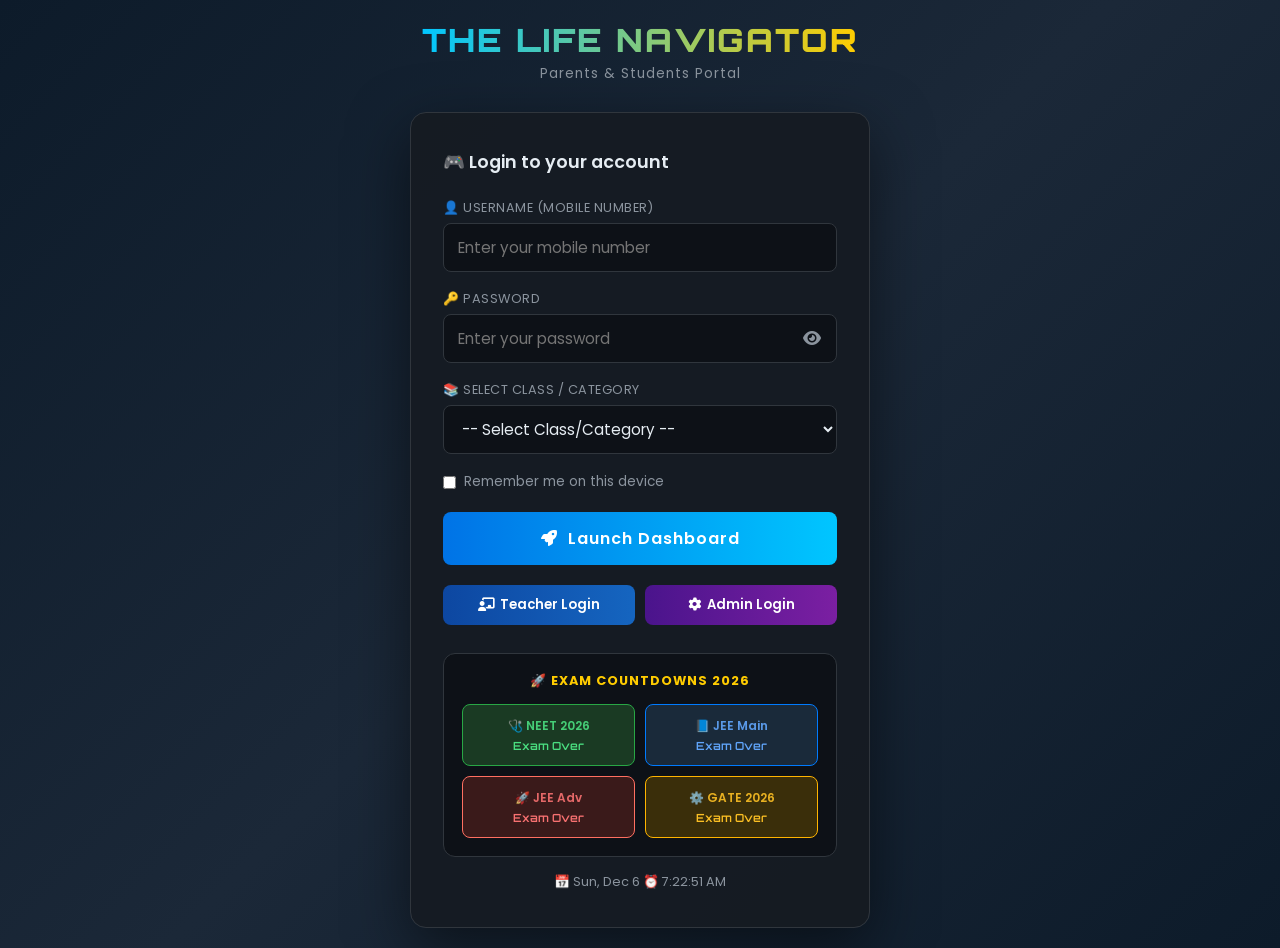
==== live_home.html @ 1459da67 "Add files via upload" ====
<!DOCTYPE html>
<html lang="en">
<head>
  <meta charset="UTF-8">
  <meta name="viewport" content="width=device-width, initial-scale=1.0">
  <title>Live Classes — The Life Navigator</title>
  <link href="https://fonts.googleapis.com/css2?family=Orbitron:wght@700&family=Poppins:wght@300;400;600&display=swap" rel="stylesheet">
  <link rel="stylesheet" href="https://cdnjs.cloudflare.com/ajax/libs/font-awesome/6.4.0/css/all.min.css">
  <script src="../../assets/js/auth.js"></script>
  <style>
    *, *::before, *::after { box-sizing: border-box; margin: 0; padding: 0; }

    body {
      font-family: 'Poppins', sans-serif;
      background: #0d1117;
      color: #e6edf3;
      min-height: 100vh;
    }

    /* ── Top Bar ── */
    .topbar {
      background: linear-gradient(90deg, #0073e6, #00c6ff);
      padding: 14px 24px;
      display: flex;
      align-items: center;
      justify-content: space-between;
      gap: 12px;
      flex-wrap: wrap;
    }
    .topbar-left { display: flex; align-items: center; gap: 12px; }
    .topbar h1 {
      font-family: 'Orbitron', sans-serif;
      font-size: 1.1rem;
      font-weight: 700;
      letter-spacing: 1px;
      color: #fff;
    }
    .back-btn {
      background: rgba(255,255,255,0.15);
      border: 1px solid rgba(255,255,255,0.3);
      border-radius: 8px;
      color: #fff;
      padding: 6px 12px;
      font-size: 0.8rem;
      cursor: pointer;
      text-decoration: none;
      display: flex; align-items: center; gap: 6px;
    }
    .back-btn:hover { background: rgba(255,255,255,0.25); }
    .user-pill {
      background: rgba(255,255,255,0.15);
      border-radius: 999px;
      padding: 6px 14px;
      font-size: 0.82rem;
      color: #fff;
      display: flex; align-items: center; gap: 6px;
    }

    /* ── Content ── */
    .content { max-width: 960px; margin: 0 auto; padding: 32px 20px; }

    .section-title {
      font-size: 1.2rem;
      font-weight: 600;
      margin-bottom: 20px;
      display: flex; align-items: center; gap: 10px;
    }
    .live-dot {
      width: 10px; height: 10px; border-radius: 50%;
      background: #e53935;
      animation: pulse 1.4s ease-in-out infinite;
      display: inline-block;
    }
    @keyframes pulse { 0%,100%{opacity:1;transform:scale(1)} 50%{opacity:0.5;transform:scale(1.3)} }

    /* ── Class Cards ── */
    .class-grid {
      display: grid;
      grid-template-columns: repeat(auto-fill, minmax(280px, 1fr));
      gap: 20px;
      margin-bottom: 40px;
    }

    .class-card {
      background: #161b22;
      border: 1px solid #30363d;
      border-radius: 14px;
      overflow: hidden;
      transition: transform 0.2s, border-color 0.2s;
    }
    .class-card:hover { transform: translateY(-4px); border-color: #0073e6; }

    .card-header {
      padding: 16px 18px 12px;
      background: linear-gradient(135deg, #1a2533, #1e2a3a);
      border-bottom: 1px solid #30363d;
    }
    .card-subject {
      font-size: 0.72rem;
      text-transform: uppercase;
      letter-spacing: 1.5px;
      color: #00c6ff;
      margin-bottom: 4px;
    }
    .card-title {
      font-size: 1rem;
      font-weight: 600;
      color: #e6edf3;
      line-height: 1.3;
    }

    .card-body { padding: 14px 18px; }
    .card-meta {
      display: flex; flex-direction: column; gap: 7px;
      font-size: 0.82rem;
      color: #8b949e;
    }
    .card-meta span { display: flex; align-items: center; gap: 8px; }
    .card-meta i { width: 14px; color: #0073e6; }

    .status-badge {
      display: inline-flex;
      align-items: center;
      gap: 5px;
      padding: 3px 10px;
      border-radius: 999px;
      font-size: 0.72rem;
      font-weight: 600;
      margin-bottom: 12px;
    }
    .status-live    { background: #2a1a1a; color: #f87171; border: 1px solid #e53935; }
    .status-soon    { background: #1a2a1a; color: #4ade80; border: 1px solid #28a745; }
    .status-upcoming{ background: #1a1a2a; color: #93c5fd; border: 1px solid #3b82f6; }
    .status-ended   { background: #1a1a1a; color: #6b7280; border: 1px solid #374151; }

    .join-btn {
      width: 100%;
      padding: 10px;
      margin-top: 14px;
      border: none;
      border-radius: 8px;
      font-family: 'Poppins', sans-serif;
      font-size: 0.9rem;
      font-weight: 600;
      cursor: pointer;
      transition: opacity 0.2s, transform 0.15s;
      display: flex; align-items: center; justify-content: center; gap: 8px;
    }
    .join-btn:hover:not(:disabled) { opacity: 0.88; transform: translateY(-1px); }
    .join-btn:disabled { opacity: 0.4; cursor: not-allowed; }
    .join-btn.active { background: linear-gradient(90deg, #e53935, #ff6f61); color: #fff; }
    .join-btn.soon   { background: linear-gradient(90deg, #28a745, #00c6ff); color: #fff; }
    .join-btn.ended  { background: #21262d; color: #6b7280; border: 1px solid #30363d; }

    /* ── Empty State ── */
    .empty-state {
      text-align: center;
      padding: 60px 20px;
      color: #8b949e;
    }
    .empty-state i { font-size: 3rem; margin-bottom: 16px; color: #30363d; }
    .empty-state p { font-size: 0.95rem; }

    /* ── Loader ── */
    .loader-wrap {
      display: flex; align-items: center; justify-content: center;
      gap: 12px; padding: 60px;
      color: #8b949e;
    }
    .spin {
      width: 28px; height: 28px;
      border: 3px solid #30363d;
      border-top-color: #0073e6;
      border-radius: 50%;
      animation: spin 0.8s linear infinite;
    }
    @keyframes spin { to { transform: rotate(360deg); } }

    /* ── Schedule Banner ── */
    .info-banner {
      background: #161b22;
      border: 1px solid #30363d;
      border-left: 4px solid #ffcc00;
      border-radius: 8px;
      padding: 14px 18px;
      font-size: 0.85rem;
      color: #8b949e;
      margin-bottom: 28px;
      display: flex; align-items: center; gap: 10px;
    }
    .info-banner i { color: #ffcc00; font-size: 1rem; }
  </style>
</head>
<body>

  <div class="topbar">
    <div class="topbar-left">
      <a href="../../parents_homepage.html" class="back-btn">
        <i class="fas fa-arrow-left"></i> Back
      </a>
      <h1>🎥 LIVE CLASSES</h1>
    </div>
    <div class="user-pill">
      <i class="fas fa-user-graduate"></i>
      <span id="userName">Student</span> &nbsp;·&nbsp;
      <span id="userClass">–</span>
    </div>
  </div>

  <div class="content">

    <div class="info-banner" style="justify-content:space-between;flex-wrap:wrap;">
      <span><i class="fas fa-info-circle"></i>
      Classes scheduled by your teacher. Join button activates when class starts.</span>
      <span style="font-size:.72rem;color:#8b949e;" id="lastRefresh">Auto-refreshes every 15s</span>
    </div>
    <div id="liveAlert" style="display:none;background:#2a1a1a;border:1px solid #e53935;border-radius:10px;padding:14px 18px;margin-bottom:20px;display:flex;align-items:center;gap:12px;animation:flashLive 1s ease-in-out 3;">
      <span style="width:12px;height:12px;border-radius:50%;background:#e53935;animation:pulse 1s ease-in-out infinite;flex-shrink:0;display:inline-block;"></span>
      <span style="color:#f87171;font-weight:600;font-size:.9rem;" id="liveAlertText">A class is live now! Click Join Now below.</span>
    </div>
    <style>@keyframes flashLive{0%,100%{opacity:1}50%{opacity:.6}}</style>

    <!-- Live Now -->
    <div class="section-title">
      <span class="live-dot"></span> Live Now
    </div>
    <div class="class-grid" id="liveGrid">
      <div class="loader-wrap"><div class="spin"></div> Loading live classes…</div>
    </div>

    <!-- Upcoming -->
    <div class="section-title" style="margin-top:8px;">
      <i class="fas fa-calendar-alt" style="color:#0073e6"></i> Upcoming Classes
    </div>
    <div class="class-grid" id="upcomingGrid">
      <div class="loader-wrap"><div class="spin"></div> Loading schedule…</div>
    </div>

  </div>

<script>
  // ── Auth Guard ─────────────────────────────────────────────────────────────
  const userId    = localStorage.getItem('userId')      || '';
  const userName  = localStorage.getItem('studentName') || 'Student';
  const userClass = localStorage.getItem('className')   || '';
  if (!userId) { window.location.replace('./login.html'); }
  document.getElementById('userName').textContent  = userName;
  document.getElementById('userClass').textContent = userClass;

  // ── Config ─────────────────────────────────────────────────────────────────
  // 🔧 REPLACE with your Apps Script Web App URL (the updated one from gas/Code.gs)
  const GAS_URL = 'https://script.google.com/macros/s/AKfycbxciYsOSxiKN2k9FWMdFuqpt5OKkp6EDsSp2xPmfZcGARVAXWdhbQTIYHabMygnRhk/exec';

  // ── Helpers ────────────────────────────────────────────────────────────────
  function parseStatus(scheduledTime) {
    const now      = Date.now();
    const start    = new Date(scheduledTime).getTime();
    const diffMins = (start - now) / 60000;
    // Sheet status takes priority — this is only fallback from time
    if (diffMins < -180)  return 'ended';   // ended if >3hrs past
    if (diffMins < 15)    return 'live';    // live from 15min before start to 3hrs after
    if (diffMins <= 60)   return 'soon';    // starting soon up to 1hr before
    return 'upcoming';
  }

  function fmtTime(iso) {
    return new Date(iso).toLocaleString(undefined, {
      weekday:'short', month:'short', day:'numeric',
      hour:'2-digit', minute:'2-digit'
    });
  }

  function buildCard(cls) {
    const status = cls.status || parseStatus(cls.scheduled_time);
    const badges = {
      live:     `<span class="status-badge status-live"><span class="live-dot"></span>LIVE NOW</span>`,
      soon:     `<span class="status-badge status-soon">⏰ Starting Soon</span>`,
      upcoming: `<span class="status-badge status-upcoming">📅 Upcoming</span>`,
      ended:    `<span class="status-badge status-ended">✅ Ended</span>`,
    };
    const btns = {
      live:     `<button class="join-btn active" onclick="joinClass('${cls.room_id}','${cls.title}')"><i class="fas fa-video"></i> Join Now</button>`,
      soon:     `<button class="join-btn soon"   onclick="joinClass('${cls.room_id}','${cls.title}')"><i class="fas fa-door-open"></i> Enter Early</button>`,
      upcoming: `<button class="join-btn ended"  disabled><i class="fas fa-clock"></i> Not Started</button>`,
      ended:    `<button class="join-btn ended"  disabled><i class="fas fa-check-circle"></i> Class Ended</button>`,
    };
    return `
      <div class="class-card">
        <div class="card-header">
          <div class="card-subject">${cls.subject || 'General'}</div>
          <div class="card-title">${cls.title}</div>
        </div>
        <div class="card-body">
          ${badges[status] || badges.upcoming}
          <div class="card-meta">
            <span><i class="fas fa-chalkboard-teacher"></i>${cls.teacher || 'Your Teacher'}</span>
            <span><i class="fas fa-clock"></i>${fmtTime(cls.scheduled_time)}</span>
            <span><i class="fas fa-users"></i>${cls.target_class || 'All Classes'}</span>
          </div>
          ${btns[status] || btns.upcoming}
        </div>
      </div>`;
  }

  function joinClass(roomId, title) {
    // Store room info so ./classroom.html can pick it up
    localStorage.setItem('liveRoomId',    roomId);
    localStorage.setItem('liveRoomTitle', title);
    window.location.href = './classroom.html';
  }

  // ── Fetch Schedule from Google Sheet ──────────────────────────────────────
  async function loadSchedule() {
    try {
      // Use POST to avoid Google redirect dropping params
      const res  = await fetch(GAS_URL, {
        method: 'POST',
        headers: { 'Content-Type': 'application/x-www-form-urlencoded' },
        body: 'action=live_schedule&class=' + encodeURIComponent(userClass)
      });
      const data = await res.json();
      const classes = data.classes || [];

      const live     = classes.filter(c => (c.status || parseStatus(c.scheduled_time)) === 'live');
      const soon     = classes.filter(c => (c.status || parseStatus(c.scheduled_time)) === 'soon');
      const upcoming = classes.filter(c => (c.status || parseStatus(c.scheduled_time)) === 'upcoming');
      const ended    = classes.filter(c => (c.status || parseStatus(c.scheduled_time)) === 'ended').slice(0,3);

      const liveNow = [...live, ...soon];

      // Show alert banner when live classes exist
      const alertBanner = document.getElementById('liveAlert');
      const alertText   = document.getElementById('liveAlertText');
      if (liveNow.length > 0 && alertBanner) {
        alertBanner.style.display = 'flex';
        alertText.textContent = liveNow[0].title + ' is LIVE now! Click Join Now below.';
      } else if (alertBanner) {
        alertBanner.style.display = 'none';
      }

      document.getElementById('liveGrid').innerHTML =
        liveNow.length
          ? liveNow.map(buildCard).join('')
          : `<div class="empty-state"><i class="fas fa-satellite-dish"></i><p>No live classes right now.<br>Check back soon!</p></div>`;

      document.getElementById('upcomingGrid').innerHTML =
        upcoming.length
          ? [...upcoming, ...ended].map(buildCard).join('')
          : `<div class="empty-state"><i class="fas fa-calendar"></i><p>No upcoming classes scheduled yet.</p></div>`;

    } catch (err) {
      // Graceful fallback — show demo card so layout is visible
      console.error('Schedule load error:', err);
      const demoClass = {
        title: 'Demo: Science Chapter 3',
        subject: 'Science',
        teacher: 'Your Teacher',
        scheduled_time: new Date(Date.now() + 5 * 60000).toISOString(),
        room_id: 'demo-room-001',
        target_class: userClass || 'All Classes',
        status: 'soon'
      };
      document.getElementById('liveGrid').innerHTML = buildCard(demoClass);
      document.getElementById('upcomingGrid').innerHTML =
        `<div class="empty-state"><i class="fas fa-exclamation-circle"></i>
         <p>Could not load schedule.<br>Check your internet connection.</p></div>`;
    }
  }

  loadSchedule();

  // Auto-refresh every 15 seconds so students see live class quickly
  let _refreshCount = 0;
  setInterval(() => {
    _refreshCount++;
    loadSchedule();
    document.getElementById('lastRefresh').textContent =
      'Auto-refreshed ' + _refreshCount + 'x · last: ' + new Date().toLocaleTimeString();
  }, 15000);
</script>
</body>
</html>
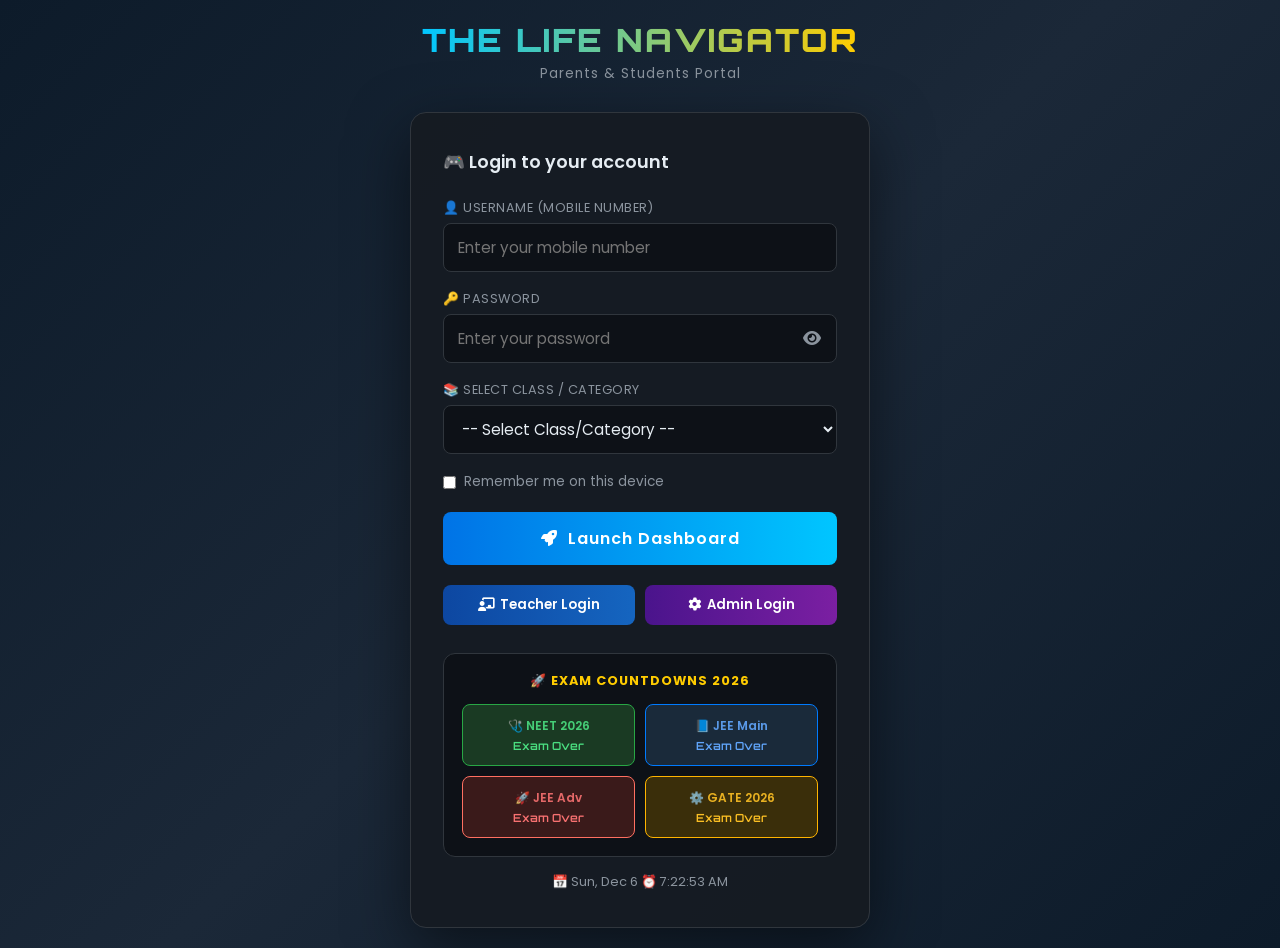
==== commit af2c7311: "Update live_home.html" ====
--- a/live_home.html
+++ b/live_home.html
@@ -249,7 +249,7 @@
 
   // ── Config ─────────────────────────────────────────────────────────────────
   // 🔧 REPLACE with your Apps Script Web App URL (the updated one from gas/Code.gs)
-  const GAS_URL = 'https://script.google.com/macros/s/AKfycbxciYsOSxiKN2k9FWMdFuqpt5OKkp6EDsSp2xPmfZcGARVAXWdhbQTIYHabMygnRhk/exec';
+  const GAS_URL = 'https://script.google.com/macros/s/AKfycbz17sV0nN4y0NhRqk6n1rc7dR1Wp0Ea3ip_pMyUk8L5QefTzXqMESvXxKx-HeGX778/exec';
 
   // ── Helpers ────────────────────────────────────────────────────────────────
   function parseStatus(scheduledTime) {
